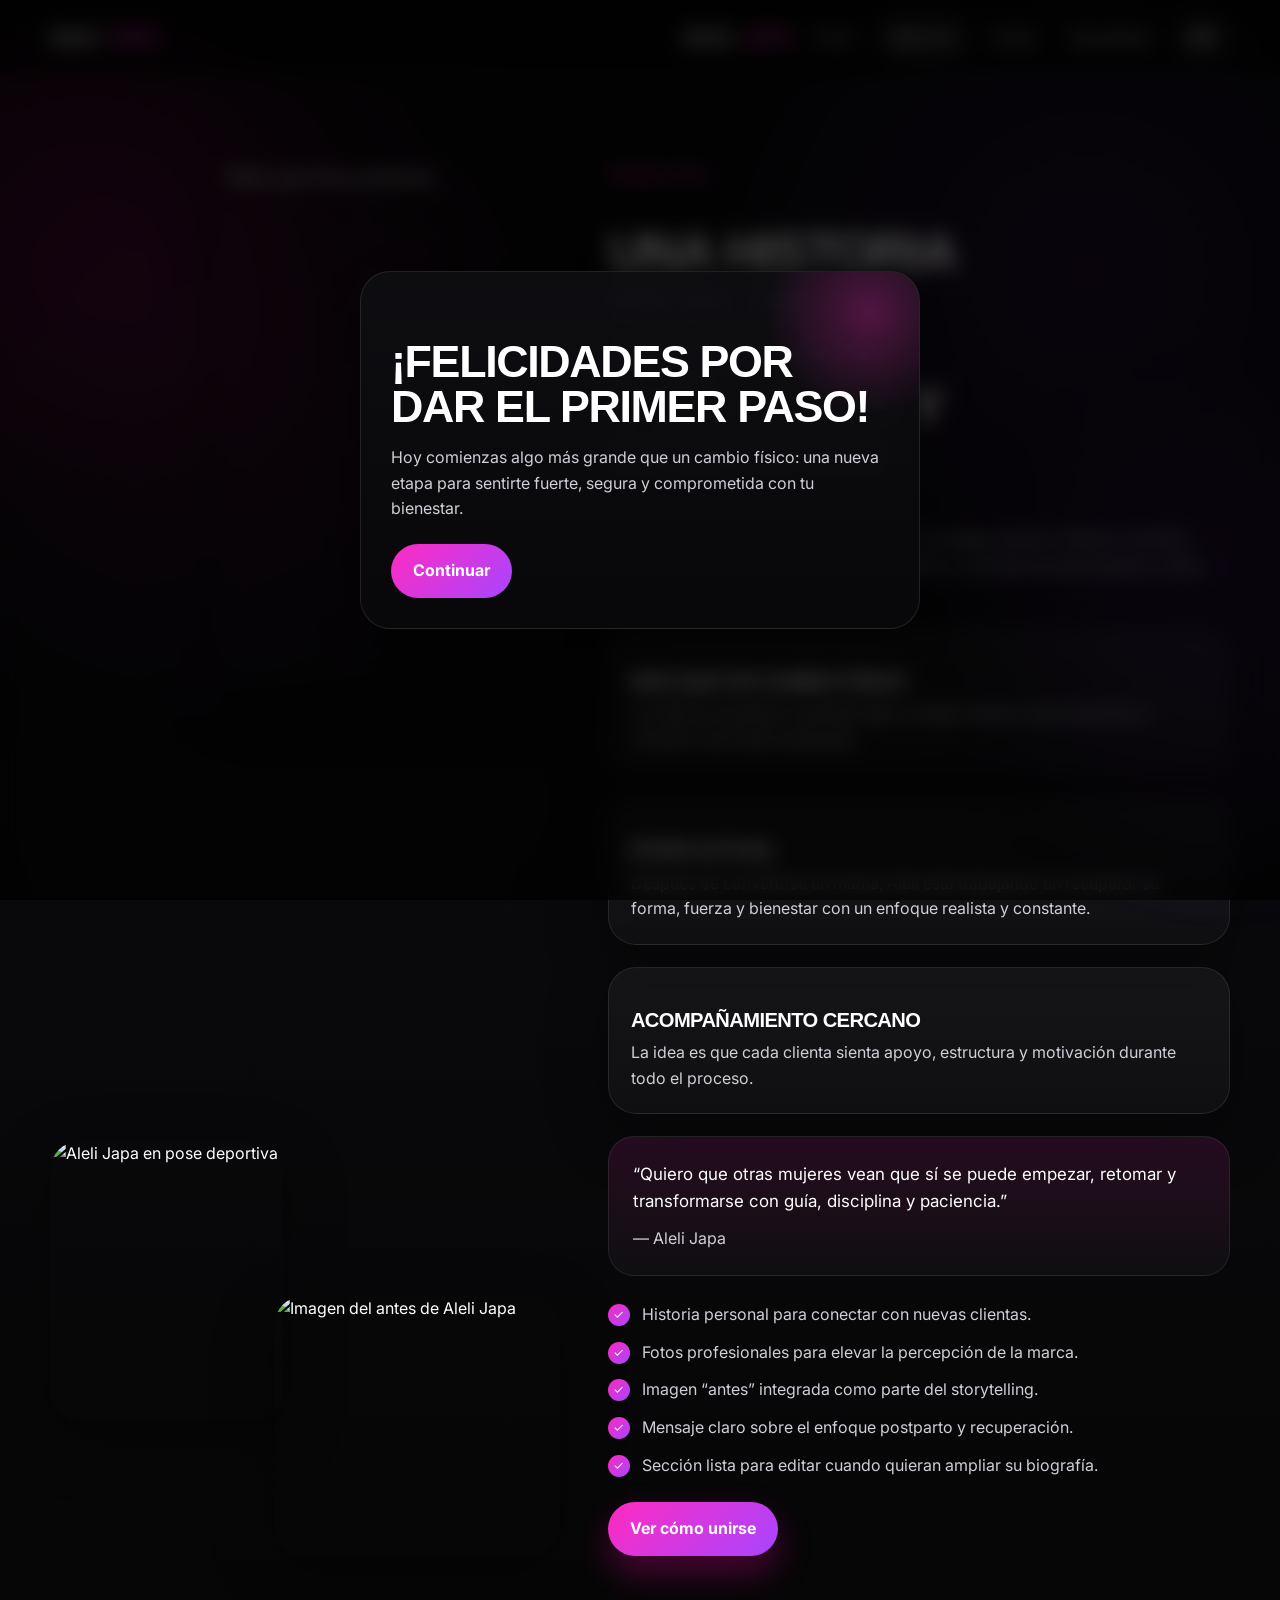
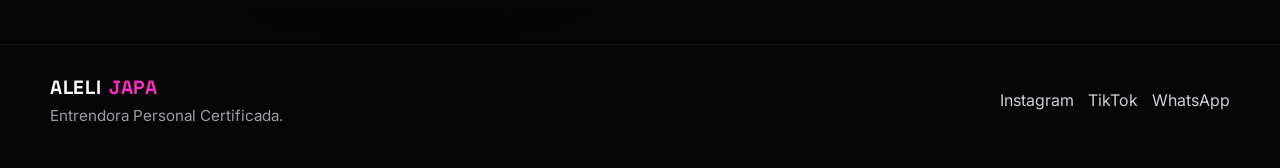
==== about.html @ a4855eb9 "Add files via upload" ====
<!DOCTYPE html>
<html lang="es">
<head>
  <meta charset="UTF-8" />
  <meta name="viewport" content="width=device-width, initial-scale=1.0" />
  <title>Aleli Japa | Sobre mí</title>
  <meta name="description" content="Conoce la historia de Aleli Japa, su evolución, etapa postparto y enfoque de entrenamiento." />
  <link rel="preconnect" href="https://fonts.googleapis.com">
  <link rel="preconnect" href="https://fonts.gstatic.com" crossorigin>
  <link href="https://fonts.googleapis.com/css2?family=Inter:wght@400;500;600;700;800&family=Space+Grotesk:wght@500;700&display=swap" rel="stylesheet">
  <link rel="stylesheet" href="styles.css" />
</head>
<body data-page="about">
  <div class="site-shell">
    <div class="popup hidden" id="entryPopup">
      <div class="popup-card">
        <h2 data-i18n="popupTitle">¡Felicidades por dar el primer paso!</h2>
        <p data-i18n="popupText">Hoy comienzas algo más grande que un cambio físico: una nueva etapa para sentirte fuerte, segura y comprometida con tu bienestar.</p>
        <button class="popup-btn" id="popupClose" data-i18n="popupButton">Continuar</button>
      </div>
    </div>

    <div class="mobile-overlay hidden" id="mobileOverlay"></div>

    <header class="site-header">
      <div class="container nav-wrap">
        <a href="index.html" class="logo"><span class="logo-main">ALELI</span><span class="logo-accent">JAPA</span></a>
        <button class="menu-btn" id="menuBtn" aria-label="Abrir menú">☰</button>
        <nav class="nav" id="mainNav">
          <div class="nav-top">
            <a href="index.html" class="logo"><span class="logo-main">ALELI</span><span class="logo-accent">JAPA</span></a>
            <button class="close-menu" id="closeMenu" aria-label="Cerrar menú">✕</button>
          </div>
          <div class="nav-links">
            <a class="nav-link" data-page="home" href="index.html" data-i18n="navHome">Inicio</a>
            <a class="nav-link" data-page="about" href="about.html" data-i18n="navAbout">Sobre mí</a>
            <a class="nav-link" data-page="join" href="unete.html" data-i18n="navJoin">Únete</a>
            <a class="nav-link" data-page="results" href="resultados.html" data-i18n="navResults">Resultados</a>
          </div>
          <div class="nav-actions"><button class="lang-toggle" aria-label="Cambiar idioma">EN</button></div>
        </nav>
      </div>
    </header>

    <main>
      <section class="section">
        <div class="container about-layout">
          <div class="about-visuals">
            <img class="about-portrait" src="assets/_DSC6771.jpg" alt="Aleli Japa foto profesional" />
            <img class="about-secondary" src="assets/_DSC6676.jpg" alt="Aleli Japa en pose deportiva" />
            <img class="about-before" src="assets/d73ac12a-103b-49fd-951f-88e9c924dc5f.jpg" alt="Imagen del antes de Aleli Japa" />
          </div>
          <div class="about-content">
            <div class="eyebrow" data-i18n="aboutEyebrow">Sobre Aleli</div>
            <h1 class="section-title" data-i18n="aboutTitle">Una historia real de disciplina, evolución y bienestar</h1>
            <p class="section-copy" data-i18n="aboutText">Aleli Japa comparte su proceso desde una etapa anterior hasta su versión actual, combinando entrenamiento, hábitos y constancia para ayudar a otras mujeres a lograr lo mismo.</p>

            <article class="bio-card">
              <h3 data-i18n="aboutBio1Title">Más que un cambio físico</h3>
              <p data-i18n="aboutBio1Text">La meta es ayudarte a sentirte mejor contigo misma, crear disciplina y construir una rutina sostenible.</p>
            </article>
            <article class="bio-card">
              <h3 data-i18n="aboutBio2Title">Etapa actual</h3>
              <p data-i18n="aboutBio2Text">Después de convertirse en mamá, Aleli está trabajando en recuperar su forma, fuerza y bienestar con un enfoque realista y constante.</p>
            </article>
            <article class="bio-card">
              <h3 data-i18n="aboutBio3Title">Acompañamiento cercano</h3>
              <p data-i18n="aboutBio3Text">La idea es que cada clienta sienta apoyo, estructura y motivación durante todo el proceso.</p>
            </article>

            <div class="quote-block">
              <p data-i18n="aboutQuote">“Quiero que otras mujeres vean que sí se puede empezar, retomar y transformarse con guía, disciplina y paciencia.”</p>
              <span data-i18n="aboutQuoteBy">— Aleli Japa</span>
            </div>

            <ul class="check-list">
              <li><span class="dot">✓</span><span data-i18n="aboutList1">Historia personal para conectar con nuevas clientas.</span></li>
              <li><span class="dot">✓</span><span data-i18n="aboutList2">Fotos profesionales para elevar la percepción de la marca.</span></li>
              <li><span class="dot">✓</span><span data-i18n="aboutList3">Imagen “antes” integrada como parte del storytelling.</span></li>
              <li><span class="dot">✓</span><span data-i18n="aboutList4">Mensaje claro sobre el enfoque postparto y recuperación.</span></li>
              <li><span class="dot">✓</span><span data-i18n="aboutList5">Sección lista para editar cuando quieran ampliar su biografía.</span></li>
            </ul>

            <div class="inline-actions" style="margin-top: 24px;">
              <a class="primary-btn" href="unete.html" data-i18n="aboutButton">Ver cómo unirse</a>
            </div>
          </div>
        </div>
      </section>
    </main>

    <footer class="site-footer">
      <div class="container footer-wrap">
        <div>
          <a href="index.html" class="logo"><span class="logo-main">ALELI</span><span class="logo-accent">JAPA</span></a>
          <div class="footer-copy" data-i18n="footerCopy">Sitio diseñado para verse bien en GitHub Pages, móvil y dominio personalizado.</div>
        </div>
        <div class="footer-links">
          <a href="https://www.instagram.com/aleli_japa?igsh=MzVoYW9jbWE4cDA0" target="_blank" rel="noopener">Instagram</a>
          <a href="https://www.tiktok.com/@aleli.japa?_r=1&_t=ZT-954RflXUhQM" target="_blank" rel="noopener">TikTok</a>
          <a href="https://wa.me/18492075776" target="_blank" rel="noopener">WhatsApp</a>
        </div>
      </div>
    </footer>
  </div>
  <script src="script.js"></script>
</body>
</html>
---- styles.css ----
:root {
  --bg: #060606;
  --bg-soft: #111114;
  --panel: rgba(255,255,255,0.06);
  --panel-strong: rgba(255,255,255,0.1);
  --border: rgba(255,255,255,0.12);
  --text: #ffffff;
  --muted: #cfcfd7;
  --muted-2: #9d9da7;
  --pink: #ff2bc2;
  --pink-strong: #ff00ae;
  --pink-soft: rgba(255, 43, 194, 0.16);
  --purple: #a845ff;
  --shadow: 0 18px 60px rgba(0,0,0,0.38);
  --radius-lg: 28px;
  --radius-md: 20px;
  --radius-sm: 14px;
  --container: min(1180px, calc(100% - 32px));
}

* { box-sizing: border-box; }
html { scroll-behavior: smooth; }
body {
  margin: 0;
  font-family: 'Inter', system-ui, -apple-system, BlinkMacSystemFont, 'Segoe UI', sans-serif;
  background:
    radial-gradient(circle at 15% 20%, rgba(255, 43, 194, 0.15), transparent 22%),
    radial-gradient(circle at 85% 15%, rgba(168, 69, 255, 0.14), transparent 22%),
    linear-gradient(180deg, #070707 0%, #0a0a0d 45%, #050505 100%);
  color: var(--text);
  min-height: 100vh;
  line-height: 1.6;
}
body.menu-open,
body.popup-open { overflow: hidden; }
a { color: inherit; text-decoration: none; }
img { max-width: 100%; display: block; }
button { font: inherit; }
.container { width: var(--container); margin: 0 auto; }
.section { padding: 88px 0; position: relative; }
.eyebrow {
  color: var(--pink);
  text-transform: uppercase;
  letter-spacing: .18em;
  font-size: .78rem;
  font-weight: 700;
  margin-bottom: 12px;
}
.section-title, .hero-title, h1, h2, h3 {
  font-family: Arial, Helvetica, sans-serif;
  font-weight: 600;
  line-height: 1.0;
  letter-spacing: -0.03em;
  text-transform: uppercase;
}
.section-title {
  font-size: clamp(2rem, 4vw, 3.5rem);
  max-width: 14ch;
}
.section-copy {
  color: var(--muted);
  font-size: 1.04rem;
  max-width: 62ch;
  margin-top: 16px;
}
.site-shell {
  position: relative;
  isolation: isolate;
  overflow: clip;
}
.site-shell::before,
.site-shell::after {
  content: '';
  position: fixed;
  inset: auto;
  width: 360px;
  height: 360px;
  border-radius: 50%;
  filter: blur(70px);
  z-index: -1;
  opacity: .55;
  pointer-events: none;
}
.site-shell::before {
  background: rgba(255, 0, 174, .25);
  top: 5%;
  left: -120px;
}
.site-shell::after {
  background: rgba(168, 69, 255, .22);
  right: -120px;
  bottom: 10%;
}

.site-header {
  position: sticky;
  top: 0;
  z-index: 80;
  backdrop-filter: blur(16px);
  background: rgba(6, 6, 7, 0.68);
  border-bottom: 1px solid rgba(255,255,255,0.07);
}
.nav-wrap {
  min-height: 76px;
  display: flex;
  align-items: center;
  justify-content: space-between;
  gap: 18px;
}
.logo {
  display: inline-flex;
  align-items: baseline;
  gap: 8px;
  font-family: 'Space Grotesk', sans-serif;
  font-weight: 700;
  letter-spacing: .04em;
}
.logo-main { font-size: 1.2rem; }
.logo-accent { color: var(--pink); font-size: 1.2rem; }
.nav {
  display: flex;
  align-items: center;
  gap: 10px;
}
.nav-links {
  display: flex;
  align-items: center;
  gap: 8px;
}
.nav-link {
  color: var(--muted);
  padding: 12px 14px;
  border-radius: 999px;
  transition: .25s ease;
  font-size: .97rem;
}
.nav-link:hover,
.nav-link.active {
  color: #fff;
  background: rgba(255,255,255,0.06);
}
.nav-actions {
  display: flex;
  align-items: center;
  gap: 10px;
}
.lang-toggle,
.menu-btn,
.close-menu,
.primary-btn,
.secondary-btn,
.popup-btn,
.icon-link,
.filter-chip {
  border: 0;
  cursor: pointer;
  transition: transform .25s ease, box-shadow .25s ease, background .25s ease, color .25s ease, border-color .25s ease;
}
.lang-toggle,
.menu-btn,
.close-menu {
  color: #fff;
  background: rgba(255,255,255,.06);
  border: 1px solid rgba(255,255,255,.08);
}
.lang-toggle {
  height: 44px;
  padding: 0 14px;
  border-radius: 999px;
  font-weight: 700;
  letter-spacing: .08em;
}
.menu-btn {
  width: 44px;
  height: 44px;
  border-radius: 14px;
  display: none;
  align-items: center;
  justify-content: center;
  font-size: 1.3rem;
}
.close-menu {
  width: 44px;
  height: 44px;
  border-radius: 14px;
  display: none;
  align-items: center;
  justify-content: center;
  font-size: 1.2rem;
}
.primary-btn,
.secondary-btn,
.popup-btn {
  display: inline-flex;
  align-items: center;
  justify-content: center;
  gap: 10px;
  min-height: 54px;
  padding: 0 22px;
  border-radius: 999px;
  font-weight: 700;
}
.primary-btn {
  background: linear-gradient(135deg, var(--pink) 0%, var(--purple) 100%);
  color: #fff;
  box-shadow: 0 16px 35px rgba(255, 0, 174, 0.28);
}
.primary-btn:hover,
.secondary-btn:hover,
.popup-btn:hover,
.icon-link:hover,
.filter-chip:hover {
  transform: translateY(-2px);
}
.secondary-btn {
  background: rgba(255,255,255,0.05);
  border: 1px solid rgba(255,255,255,0.12);
  color: #fff;
}
.hero {
  padding: 40px 0 28px;
}
.hero-grid {
  display: grid;
  grid-template-columns: 1.03fr .97fr;
  align-items: center;
  gap: 34px;
}
.hero-copy {
  padding: 36px 0;
}
.hero-title {
  font-size: clamp(2.8rem, 7vw, 5.6rem);
  max-width: 9ch;
}
.hero-title span { color: var(--white); }
.hero-text {
  color: var(--muted);
  font-size: 1.08rem;
  max-width: 58ch;
  margin: 22px 0 28px;
}
.hero-actions,
.inline-actions {
  display: flex;
  flex-wrap: wrap;
  gap: 14px;
}
.stat-grid {
  display: grid;
  grid-template-columns: repeat(3, minmax(0, 1fr));
  gap: 14px;
  margin-top: 28px;
}
.stat-card {
  padding: 18px;
  border-radius: var(--radius-md);
  background: rgba(255,255,255,0.04);
  border: 1px solid rgba(255,255,255,0.08);
}
.stat-value {
  font-family: 'Space Grotesk', sans-serif;
  font-size: 1.8rem;
  color: #fff;
  font-weight: 700;
}
.stat-label {
  margin-top: 6px;
  color: var(--muted-2);
  font-size: .93rem;
}
.hero-art {
  position: relative;
  min-height: 620px;
  border-radius: 36px;
  overflow: hidden;
  background: linear-gradient(180deg, rgba(255,255,255,.04), rgba(255,255,255,.02));
  border: 1px solid rgba(255,255,255,.08);
  box-shadow: var(--shadow);
}
.hero-art::before {
  content: '';
  position: absolute;
  inset: 0;
  background:
    radial-gradient(circle at 20% 25%, rgba(255, 43, 194, 0.22), transparent 22%),
    radial-gradient(circle at 80% 18%, rgba(168, 69, 255, 0.18), transparent 20%),
    linear-gradient(180deg, rgba(0,0,0,.08), rgba(0,0,0,.22));
}
.hero-number {
  position: absolute;
  left: 4%;
  bottom: 5%;
  font-family: 'Space Grotesk', sans-serif;
  font-size: clamp(7rem, 18vw, 13rem);
  line-height: .9;
  color: rgba(255,255,255,.08);
  font-weight: 700;
  letter-spacing: -.05em;
}
.hero-model {
  position: absolute;
  right: -2%;
  bottom: 0;
  width: min(100%, 720px);
  height: 100%;
  object-fit: contain;
  object-position: center bottom;
  mix-blend-mode: screen;
}
.hero-badge {
  position: absolute;
  left: 28px;
  top: 28px;
  padding: 10px 16px;
  border-radius: 999px;
  background: rgba(0,0,0,.45);
  border: 1px solid rgba(255,255,255,.12);
  color: #fff;
  font-size: .92rem;
}
.hero-card {
  position: absolute;
  right: 26px;
  bottom: 26px;
  max-width: 290px;
  padding: 20px;
  background: rgba(9,9,11,.76);
  border: 1px solid rgba(255,255,255,.1);
  backdrop-filter: blur(14px);
  border-radius: 22px;
}
.hero-card h3 { font-size: 1.15rem; margin-bottom: 10px; }
.hero-card p { margin: 0; color: var(--muted); font-size: .95rem; }

.cards-grid {
  display: grid;
  grid-template-columns: repeat(4, minmax(0, 1fr));
  gap: 18px;
  margin-top: 34px;
}
.info-card,
.plan-card,
.review-card,
.bio-card,
.gallery-card,
.payment-card,
.contact-card,
.flyer-card {
  background: linear-gradient(180deg, rgba(255,255,255,.05), rgba(255,255,255,.03));
  border: 1px solid rgba(255,255,255,.09);
  border-radius: var(--radius-lg);
  padding: 22px;
  box-shadow: var(--shadow);
}
.info-card h3,
.plan-card h3,
.review-card h3,
.bio-card h3,
.payment-card h3,
.contact-card h3,
.flyer-card h3 { font-size: 1.26rem; margin-bottom: 10px; }
.info-card p,
.plan-card p,
.review-card p,
.bio-card p,
.payment-card p,
.contact-card p,
.flyer-card p,
.gallery-caption { color: var(--muted); margin: 0; }
.card-icon {
  width: 48px;
  height: 48px;
  display: grid;
  place-items: center;
  border-radius: 16px;
  background: linear-gradient(135deg, rgba(255, 43, 194, .22), rgba(168, 69, 255, .22));
  border: 1px solid rgba(255,255,255,.1);
  font-size: 1.15rem;
  margin-bottom: 16px;
}

.split-grid {
  display: grid;
  grid-template-columns: .95fr 1.05fr;
  gap: 28px;
  align-items: center;
}
.image-stack {
  position: relative;
  min-height: 620px;
}
.image-stack .main-photo,
.image-stack .accent-photo,
.image-stack .mini-photo,
.about-before,
.about-portrait,
.about-secondary,
.join-visual img,
.results-feature img,
.flyer-preview img {
  border-radius: 30px;
  object-fit: cover;
  box-shadow: var(--shadow);
}
.image-stack .main-photo {
  width: 72%;
  height: 560px;
  margin-left: auto;
}
.image-stack .accent-photo {
  position: absolute;
  left: 0;
  bottom: 0;
  width: 48%;
  height: 270px;
}
.image-stack .mini-photo {
  position: absolute;
  left: 18%;
  top: 0;
  width: 34%;
  height: 220px;
}
.glass-note {
  margin-top: 20px;
  padding: 18px 20px;
  border-radius: 20px;
  background: rgba(255,255,255,.04);
  border: 1px solid rgba(255,255,255,.08);
  color: var(--muted);
}
.check-list {
  display: grid;
  gap: 12px;
  margin: 26px 0 0;
  padding: 0;
  list-style: none;
}
.check-list li {
  display: flex;
  align-items: flex-start;
  gap: 12px;
  color: var(--muted);
}
.check-list .dot {
  width: 22px;
  height: 22px;
  border-radius: 50%;
  flex: 0 0 auto;
  margin-top: 2px;
  display: grid;
  place-items: center;
  color: #fff;
  background: linear-gradient(135deg, var(--pink), var(--purple));
  font-size: .78rem;
}

.flyer-grid {
  display: grid;
  grid-template-columns: 1.05fr .95fr;
  gap: 26px;
  align-items: stretch;
}
.flyer-list {
  display: grid;
  grid-template-columns: repeat(2, minmax(0, 1fr));
  gap: 18px;
  margin-top: 24px;
}
.flyer-card.placeholder {
  border-style: dashed;
  background: rgba(255,255,255,.02);
}
.flyer-preview {
  display: flex;
  flex-direction: column;
  gap: 16px;
  justify-content: center;
}
.flyer-preview img {
  width: 100%;
  min-height: 520px;
  background: #08080c;
}
.small-note {
  color: var(--muted-2);
  font-size: .92rem;
}

.plan-grid {
  display: grid;
  grid-template-columns: repeat(4, minmax(0, 1fr));
  gap: 18px;
  margin-top: 30px;
}
.plan-card {
  position: relative;
  overflow: hidden;
}
.plan-card::before {
  content: '';
  position: absolute;
  inset: auto auto -70px -70px;
  width: 140px;
  height: 140px;
  background: radial-gradient(circle, rgba(255,43,194,.22), transparent 72%);
}
.plan-card .plan-tag {
  display: inline-flex;
  padding: 8px 12px;
  border-radius: 999px;
  background: rgba(255,255,255,.06);
  border: 1px solid rgba(255,255,255,.08);
  color: #fff;
  font-size: .82rem;
  margin-bottom: 16px;
}
.plan-meta {
  margin: 18px 0 0;
  padding-top: 16px;
  border-top: 1px solid rgba(255,255,255,.08);
  color: var(--muted-2);
  font-size: .92rem;
}

.about-layout {
  display: grid;
  grid-template-columns: .92fr 1.08fr;
  gap: 28px;
  align-items: stretch;
}
.about-visuals {
  position: relative;
  min-height: 720px;
}
.about-portrait {
  position: absolute;
  top: 0;
  right: 0;
  width: 68%;
  height: 520px;
}
.about-secondary {
  position: absolute;
  left: 0;
  bottom: 135px;
  width: 44%;
  height: 280px;
}
.about-before {
  position: absolute;
  right: 20px;
  bottom: 0;
  width: 54%;
  height: 260px;
}
.about-content .bio-card { margin-top: 22px; }
.quote-block {
  margin-top: 22px;
  padding: 24px;
  border-radius: 26px;
  background: linear-gradient(180deg, rgba(255,43,194,.12), rgba(255,255,255,.03));
  border: 1px solid rgba(255,255,255,.08);
}
.quote-block p { margin: 0; font-size: 1.06rem; color: #fff; }
.quote-block span { display: block; margin-top: 10px; color: var(--muted); }

.join-layout {
  display: grid;
  grid-template-columns: 1fr 1fr;
  gap: 26px;
}
.payment-card .bank-info {
  display: grid;
  gap: 10px;
  margin-top: 20px;
}
.bank-row {
  display: flex;
  justify-content: space-between;
  gap: 18px;
  padding: 12px 14px;
  border-radius: 16px;
  background: rgba(255,255,255,.03);
  border: 1px solid rgba(255,255,255,.06);
}
.bank-label { color: var(--muted-2); }
.bank-value { color: #fff; text-align: right; word-break: break-word; }
.price-box {
  margin-top: 20px;
  padding: 18px;
  border-radius: 22px;
  background: rgba(255,43,194,.08);
  border: 1px solid rgba(255,255,255,.1);
}
.price-box strong {
  display: block;
  font-family: 'Space Grotesk', sans-serif;
  font-size: 1.25rem;
  margin-bottom: 8px;
}
.notice {
  margin-top: 18px;
  padding: 14px 16px;
  border-radius: 16px;
  background: rgba(255,255,255,.04);
  border-left: 3px solid var(--pink);
  color: var(--muted);
}
.steps {
  display: grid;
  gap: 14px;
  margin-top: 24px;
}
.step {
  display: grid;
  grid-template-columns: 44px 1fr;
  gap: 16px;
  align-items: start;
}
.step-num {
  width: 44px;
  height: 44px;
  border-radius: 14px;
  background: linear-gradient(135deg, var(--pink), var(--purple));
  display: grid;
  place-items: center;
  color: #fff;
  font-weight: 700;
}
.step h4 { margin: 0 0 6px; font-size: 1rem; }
.step p { margin: 0; color: var(--muted); }
.icon-row {
  display: flex;
  gap: 12px;
  flex-wrap: wrap;
  margin-top: 20px;
}
.icon-link {
  width: 52px;
  height: 52px;
  border-radius: 16px;
  display: grid;
  place-items: center;
  background: rgba(255,255,255,.05);
  border: 1px solid rgba(255,255,255,.08);
  color: #fff;
}
.icon-link svg { width: 20px; height: 20px; }
.join-visual {
  position: relative;
  border-radius: 34px;
  overflow: hidden;
  min-height: 720px;
  background: linear-gradient(180deg, rgba(255,255,255,.05), rgba(255,255,255,.03));
  border: 1px solid rgba(255,255,255,.08);
}
.join-visual img {
  position: absolute;
  inset: 0;
  width: 100%;
  height: 100%;
  object-fit: cover;
  object-position: top center;
}
.join-visual::after {
  content: '';
  position: absolute;
  inset: 0;
  background: linear-gradient(180deg, rgba(0,0,0,.15), rgba(0,0,0,.5));
}
.join-overlay {
  position: absolute;
  left: 24px;
  right: 24px;
  bottom: 24px;
  z-index: 2;
  padding: 20px;
  border-radius: 24px;
  background: rgba(9,9,11,.68);
  border: 1px solid rgba(255,255,255,.1);
  backdrop-filter: blur(12px);
}
.join-overlay h3 { font-size: 1.15rem; margin-bottom: 8px; }
.join-overlay p { margin: 0; color: var(--muted); }

.results-hero {
  display: grid;
  grid-template-columns: .85fr 1.15fr;
  gap: 26px;
  align-items: center;
}
.results-feature {
  border-radius: 34px;
  overflow: hidden;
  position: relative;
  border: 1px solid rgba(255,255,255,.08);
  min-height: 620px;
  background: rgba(255,255,255,.04);
}
.results-feature img {
  position: absolute;
  inset: 0;
  width: 100%;
  height: 100%;
  object-position: center top;
}
.results-copy {
  padding: 14px 0;
}
.filter-row {
  display: flex;
  gap: 12px;
  flex-wrap: wrap;
  margin: 24px 0 0;
}
.filter-chip {
  background: rgba(255,255,255,.04);
  border: 1px solid rgba(255,255,255,.08);
  color: #fff;
  border-radius: 999px;
  padding: 10px 16px;
}
.filter-chip.active {
  background: linear-gradient(135deg, var(--pink), var(--purple));
  border-color: transparent;
}
.results-grid {
  display: grid;
  grid-template-columns: repeat(2, minmax(0, 1fr));
  gap: 18px;
  margin-top: 28px;
}
.gallery-card { padding: 12px; overflow: hidden; }
.gallery-card img {
  width: 100%;
  aspect-ratio: 1 / 1;
  object-fit: cover;
  border-radius: 22px;
  cursor: pointer;
}
.gallery-info { padding: 14px 8px 8px; }
.gallery-title { font-weight: 700; margin-bottom: 6px; }
.review-grid {
  display: grid;
  grid-template-columns: repeat(3, minmax(0, 1fr));
  gap: 18px;
  margin-top: 26px;
}
.review-card { min-height: 100%; }
.review-card strong { display: block; margin-top: 18px; }

.cta-strip {
  padding: 28px;
  border-radius: 32px;
  background: linear-gradient(135deg, rgba(255,43,194,.2), rgba(168,69,255,.14));
  border: 1px solid rgba(255,255,255,.08);
  display: flex;
  align-items: center;
  justify-content: space-between;
  gap: 18px;
  flex-wrap: wrap;
}
.cta-strip h3 { font-size: clamp(1.5rem, 3vw, 2.1rem); max-width: 14ch; }
.cta-strip p { margin: 8px 0 0; color: var(--muted); max-width: 55ch; }

.site-footer {
  padding: 28px 0 40px;
  border-top: 1px solid rgba(255,255,255,.08);
}
.footer-wrap {
  display: flex;
  justify-content: space-between;
  gap: 20px;
  flex-wrap: wrap;
  align-items: center;
}
.footer-copy {
  color: var(--muted-2);
  font-size: .95rem;
}
.footer-links {
  display: flex;
  gap: 14px;
  flex-wrap: wrap;
  color: var(--muted);
}

.popup {
  position: fixed;
  inset: 0;
  z-index: 120;
  display: grid;
  place-items: center;
  padding: 18px;
  background: rgba(0,0,0,.7);
  backdrop-filter: blur(10px);
}
.popup.hidden,
.lightbox.hidden,
.mobile-overlay.hidden { display: none; }
.popup-card {
  width: min(560px, 100%);
  padding: 30px;
  border-radius: 30px;
  border: 1px solid rgba(255,255,255,.1);
  background: linear-gradient(180deg, rgba(14,14,18,.95), rgba(8,8,10,.97));
  box-shadow: var(--shadow);
  position: relative;
  overflow: hidden;
}
.popup-card::before {
  content: '';
  position: absolute;
  width: 200px;
  height: 200px;
  border-radius: 50%;
  background: radial-gradient(circle, rgba(255,43,194,.28), transparent 72%);
  right: -50px;
  top: -60px;
}
.popup-card h2 {
  font-size: clamp(1.8rem, 5vw, 2.8rem);
  margin-bottom: 12px;
  position: relative;
}
.popup-card p {
  position: relative;
  color: var(--muted);
  margin-bottom: 22px;
}
.popup-btn {
  background: linear-gradient(135deg, var(--pink), var(--purple));
  color: #fff;
}

.mobile-overlay {
  position: fixed;
  inset: 0;
  z-index: 90;
  background: rgba(0,0,0,.55);
  backdrop-filter: blur(4px);
}

.lightbox {
  position: fixed;
  inset: 0;
  z-index: 140;
  background: rgba(0,0,0,.86);
  padding: 20px;
  display: grid;
  place-items: center;
}
.lightbox-content {
  position: relative;
  width: min(960px, 100%);
}
.lightbox-image {
  width: 100%;
  max-height: 82vh;
  object-fit: contain;
  border-radius: 24px;
  background: #111;
}
.lightbox-caption {
  margin-top: 14px;
  color: var(--muted);
  text-align: center;
}
.lightbox-close {
  position: absolute;
  top: -12px;
  right: -12px;
  width: 42px;
  height: 42px;
  border-radius: 50%;
  border: 1px solid rgba(255,255,255,.14);
  background: rgba(10,10,12,.85);
  color: #fff;
  cursor: pointer;
}

@media (max-width: 1080px) {
  .hero-grid,
  .split-grid,
  .flyer-grid,
  .about-layout,
  .join-layout,
  .results-hero {
    grid-template-columns: 1fr;
  }
  .plan-grid,
  .cards-grid,
  .review-grid { grid-template-columns: repeat(2, minmax(0, 1fr)); }
  .hero-art,
  .join-visual,
  .results-feature,
  .image-stack,
  .about-visuals { min-height: 540px; }
}

@media (max-width: 860px) {
  .menu-btn,
  .close-menu { display: inline-flex; }
  .nav {
    position: fixed;
    top: 0;
    right: 0;
    height: 100vh;
    width: min(360px, 86vw);
    padding: 22px;
    background: rgba(10,10,12,.98);
    border-left: 1px solid rgba(255,255,255,.08);
    box-shadow: var(--shadow);
    flex-direction: column;
    align-items: stretch;
    transform: translateX(100%);
    transition: transform .3s ease;
  }
  body.menu-open .nav { transform: translateX(0); }
  .nav-links,
  .nav-actions {
    flex-direction: column;
    align-items: stretch;
  }
  .nav-link,
  .lang-toggle { width: 100%; text-align: center; }
  .nav-top {
    display: flex;
    justify-content: space-between;
    align-items: center;
    margin-bottom: 12px;
  }
  .hero { padding-top: 20px; }
  .hero-art { min-height: 500px; }
}

@media (max-width: 680px) {
  .section { padding: 72px 0; }
  .cards-grid,
  .plan-grid,
  .flyer-list,
  .results-grid,
  .review-grid,
  .stat-grid { grid-template-columns: 1fr; }
  .hero-art,
  .join-visual,
  .results-feature,
  .image-stack,
  .about-visuals { min-height: 430px; }
  .hero-art { min-height: 460px; }
  .hero-card,
  .hero-badge { left: 18px; right: 18px; }
  .hero-card { max-width: none; }
  .hero-model {
    width: 104%;
    right: -4%;
  }
  .image-stack .main-photo,
  .about-portrait {
    width: 100%;
    height: 420px;
    position: relative;
  }
  .image-stack .accent-photo,
  .image-stack .mini-photo,
  .about-secondary,
  .about-before {
    position: relative;
    width: 100%;
    height: 240px;
    left: auto;
    right: auto;
    top: auto;
    bottom: auto;
    margin-top: 16px;
  }
  .about-visuals,
  .image-stack { min-height: unset; }
  .popup-card { padding: 24px; }
  .cta-strip { padding: 22px; }
  .bank-row { flex-direction: column; }
  .bank-value { text-align: left; }
}
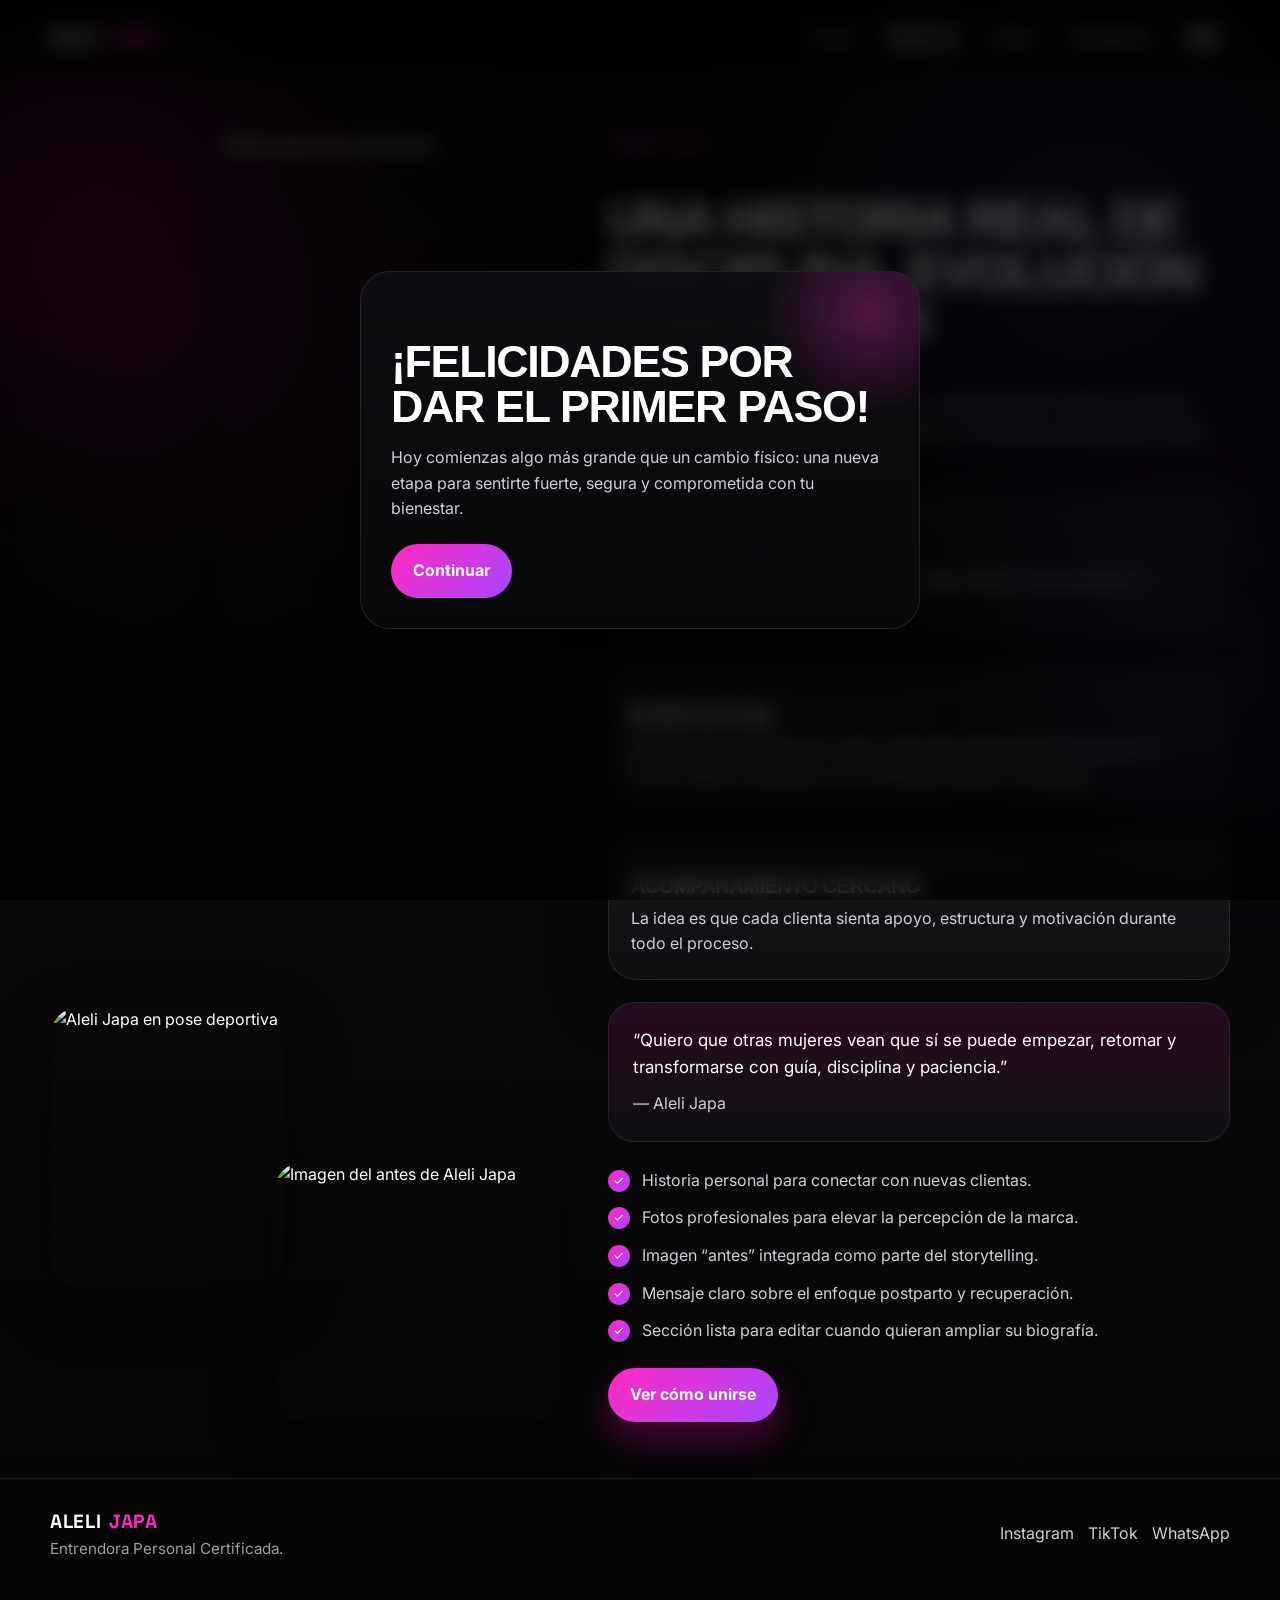
==== commit 1b60e099: "Add files via upload" ====
--- a/about.html
+++ b/about.html
@@ -28,7 +28,6 @@
         <button class="menu-btn" id="menuBtn" aria-label="Abrir menú">☰</button>
         <nav class="nav" id="mainNav">
           <div class="nav-top">
-            <a href="index.html" class="logo"><span class="logo-main">ALELI</span><span class="logo-accent">JAPA</span></a>
             <button class="close-menu" id="closeMenu" aria-label="Cerrar menú">✕</button>
           </div>
           <div class="nav-links">
@@ -46,9 +45,9 @@
       <section class="section">
         <div class="container about-layout">
           <div class="about-visuals">
-            <img class="about-portrait" src="assets/_DSC6771.jpg" alt="Aleli Japa foto profesional" />
-            <img class="about-secondary" src="assets/_DSC6676.jpg" alt="Aleli Japa en pose deportiva" />
-            <img class="about-before" src="assets/d73ac12a-103b-49fd-951f-88e9c924dc5f.jpg" alt="Imagen del antes de Aleli Japa" />
+            <img class="about-portrait" src="assets/_DSC6771.jpeg" alt="Aleli Japa foto profesional" />
+            <img class="about-secondary" src="assets/_DSC6741.jpeg" alt="Aleli Japa en pose deportiva" />
+            <img class="about-before" src="assets/_DSC6700.jpeg" alt="Imagen del antes de Aleli Japa" />
           </div>
           <div class="about-content">
             <div class="eyebrow" data-i18n="aboutEyebrow">Sobre Aleli</div>
--- a/styles.css
+++ b/styles.css
@@ -31,20 +31,21 @@
   min-height: 100vh;
   line-height: 1.6;
 }
+
 body.menu-open,
 body.popup-open { overflow: hidden; }
 a { color: inherit; text-decoration: none; }
 img { max-width: 100%; display: block; }
 button { font: inherit; }
 .container { width: var(--container); margin: 0 auto; }
-.section { padding: 88px 0; position: relative; }
+.section { padding: 56px 0; position: relative; }
 .eyebrow {
   color: var(--pink);
   text-transform: uppercase;
   letter-spacing: .18em;
   font-size: .78rem;
   font-weight: 700;
-  margin-bottom: 12px;
+  margin-bottom: 10px;
 }
 .section-title, .hero-title, h1, h2, h3 {
   font-family: Arial, Helvetica, sans-serif;
@@ -55,7 +56,8 @@
 }
 .section-title {
   font-size: clamp(2rem, 4vw, 3.5rem);
-  max-width: 14ch;
+  max-width: 22ch;
+  text-align: left;
 }
 .section-copy {
   color: var(--muted);
@@ -218,7 +220,7 @@
   color: #fff;
 }
 .hero {
-  padding: 40px 0 28px;
+  padding: 24px 0 20px;
 }
 .hero-grid {
   display: grid;
@@ -231,7 +233,8 @@
 }
 .hero-title {
   font-size: clamp(2.8rem, 7vw, 5.6rem);
-  max-width: 9ch;
+  max-width: 11ch;
+  text-align: left;
 }
 .hero-title span { color: var(--white); }
 .hero-text {
@@ -568,8 +571,9 @@
 
 .join-layout {
   display: grid;
-  grid-template-columns: 1fr 1fr;
+  grid-template-columns: 1.15fr 0.85fr;
   gap: 26px;
+  align-items: start;
 }
 .payment-card .bank-info {
   display: grid;
@@ -652,7 +656,7 @@
   position: relative;
   border-radius: 34px;
   overflow: hidden;
-  min-height: 720px;
+  min-height: 700px;
   background: linear-gradient(180deg, rgba(255,255,255,.05), rgba(255,255,255,.03));
   border: 1px solid rgba(255,255,255,.08);
 }
@@ -662,7 +666,8 @@
   width: 100%;
   height: 100%;
   object-fit: cover;
-  object-position: top center;
+  object-position: center top;
+  
 }
 .join-visual::after {
   content: '';
@@ -838,7 +843,7 @@
 .mobile-overlay {
   position: fixed;
   inset: 0;
-  z-index: 90;
+  z-index: 100;
   background: rgba(0,0,0,.55);
   backdrop-filter: blur(4px);
 }
@@ -903,36 +908,117 @@
 @media (max-width: 860px) {
   .menu-btn,
   .close-menu { display: inline-flex; }
+
+  .site-header {
+    background: rgba(8, 8, 10, 0.98);
+    backdrop-filter: none;
+    -webkit-backdrop-filter: none;
+  }
+
   .nav {
     position: fixed;
     top: 0;
     right: 0;
+    z-index: 9999;
     height: 100vh;
-    width: min(360px, 86vw);
-    padding: 22px;
-    background: rgba(10,10,12,.98);
-    border-left: 1px solid rgba(255,255,255,.08);
-    box-shadow: var(--shadow);
+    width: min(360px, 88vw);
+    padding: 20px 18px 28px;
+    background: linear-gradient(180deg, #18181d 0%, #0c0c10 100%);
+    border-left: 1px solid rgba(255,255,255,.14);
+    box-shadow: -16px 0 42px rgba(0,0,0,.55);
     flex-direction: column;
     align-items: stretch;
-    transform: translateX(100%);
-    transition: transform .3s ease;
-  }
-  body.menu-open .nav { transform: translateX(0); }
+    gap: 16px;
+    transform: translateX(102%);
+    transition: transform .28s ease;
+    opacity: 1;
+    pointer-events: auto;
+    filter: none !important;
+    backdrop-filter: none !important;
+    -webkit-backdrop-filter: none !important;
+  }
+
+  body.menu-open .nav {
+    transform: translateX(0);
+  }
+
+  .nav-top,
+  .nav-mobile-brand {
+    display: flex;
+  }
+
+  .nav-top {
+    justify-content: space-between;
+    align-items: center;
+    margin-bottom: 6px;
+    position: relative;
+    z-index: 10001;
+  }
+
+  .nav-mobile-brand {
+    font-size: 1.1rem;
+    font-weight: 600;
+    color: #fff;
+  }
+
   .nav-links,
   .nav-actions {
+    position: relative;
+    z-index: 10001;
+    display: flex;
     flex-direction: column;
     align-items: stretch;
   }
+
   .nav-link,
-  .lang-toggle { width: 100%; text-align: center; }
-  .nav-top {
+  .lang-toggle {
+    width: 100%;
+    text-align: center;
+  }
+
+  .nav-link {
     display: flex;
-    justify-content: space-between;
+    justify-content: center;
     align-items: center;
-    margin-bottom: 12px;
-  }
-  .hero { padding-top: 20px; }
+    position: relative;
+    z-index: 10002;
+    pointer-events: auto;
+    background: rgba(255,255,255,.16);
+    color: #ffffff;
+    border: 1px solid rgba(255,255,255,.18);
+    padding: 15px 16px;
+    font-weight: 700;
+    letter-spacing: .01em;
+    box-shadow: inset 0 1px 0 rgba(255,255,255,.06);
+    -webkit-tap-highlight-color: transparent;
+    touch-action: manipulation;
+  }
+
+  .nav-link:hover,
+  .nav-link:focus,
+  .nav-link:active,
+  .nav-link.active {
+    color: #ffffff;
+    background: linear-gradient(135deg, rgba(255,61,191,.30), rgba(177,108,255,.24));
+    border-color: rgba(255,255,255,.24);
+  }
+
+  .nav-actions {
+    margin-top: auto;
+  }
+
+  .lang-toggle {
+    background: rgba(255,255,255,.14);
+    color: #fff;
+    border: 1px solid rgba(255,255,255,.16);
+  }
+
+  .mobile-overlay {
+    z-index: 9990;
+    background: rgba(0,0,0,.68);
+  }
+
+  .hero { padding-top: 18px; }
   .hero-art { min-height: 500px; }
 }
 
